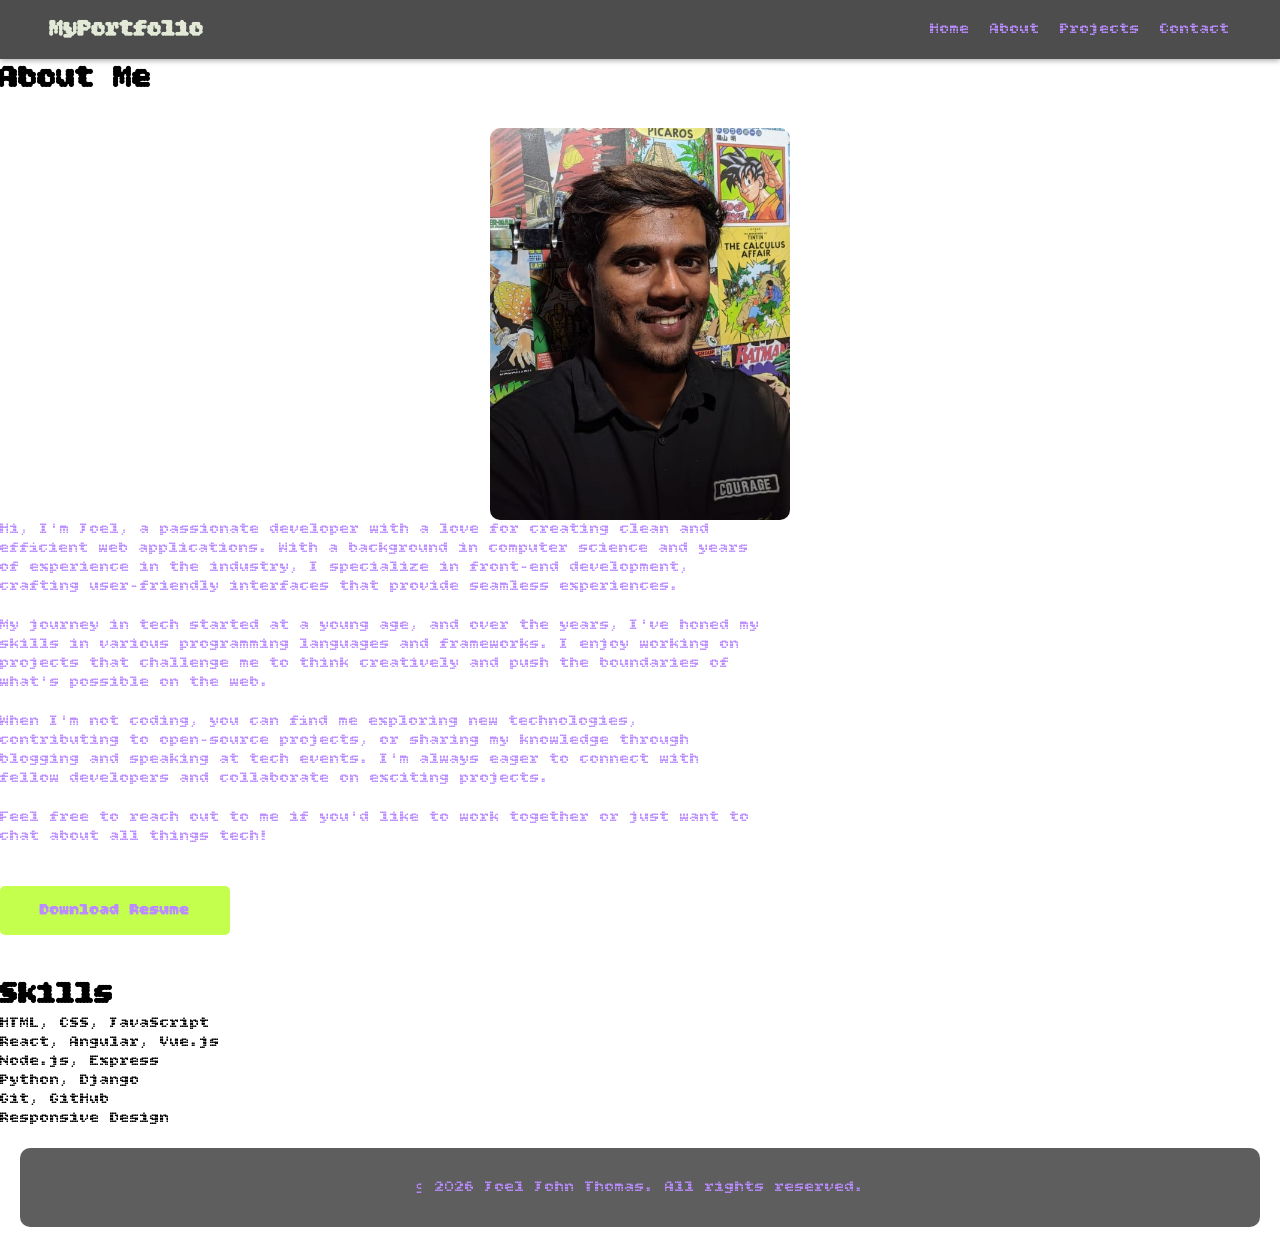
==== about.html @ 80421950 "Add files via upload" ====
<!DOCTYPE html>
<html lang="en">
<head>
    <meta charset="UTF-8">
    <meta name="viewport" content="width=device-width, initial-scale=1.0">
    <title>About me</title>
    <link rel="stylesheet" href="style.css">
</head>
<body>  
    <!-- Navbar -->
    <header>
        <nav class="navbar">
            <h2 class="logo">MyPortfolio</h2>
            <ul class="nav-links">
                <li></li>
                <li><a href="main.html">Home</a></li>
                <li><a href="about.html">About</a></li>
                <li><a href="projects.html">Projects</a></li>
                <li><a href="contact.html">Contact</a></li>
            </ul>
        </nav>
    </header>
    <main>
       <tb>
        <h1>About Me</h1>
        <div class="about-image">
            <img src="me.jpg" alt="Profile Image">
        </div>
        <div class="about-text">
        <p>Hi, I'm Joel, a passionate developer with a love for creating clean and efficient web applications. With a background in computer science and years of experience in the industry, I specialize in front-end development, crafting user-friendly interfaces that provide seamless experiences.</p>
        <p>My journey in tech started at a young age, and over the years, I've honed my skills in various programming languages and frameworks. I enjoy working on projects that challenge me to think creatively and push the boundaries of what's possible on the web.</p>
        <p>When I'm not coding, you can find me exploring new technologies, contributing to open-source projects, or sharing my knowledge through blogging and speaking at tech events. I'm always eager to connect with fellow developers and collaborate on exciting projects.</p>
        <p>Feel free to reach out to me if you'd like to work together or just want to chat about all things tech!</p>
        <div class="resume-button-container">
            <a href="resume.pdf.docx" download class="btn-resume">Download Resume</a>
        </div>
        </div>
        <h1>Skills</h1>
        <ol>
            <li>HTML, CSS, JavaScript</li>
            <li>React, Angular, Vue.js</li>
            <li>Node.js, Express</li>
            <li>Python, Django</li>
            <li>Git, GitHub</li>
            <li>Responsive Design</li>
       </tb>
    </main>
    <footer>
        <p>&copy; 2026 Joel John Thomas. All rights reserved.</p>
    </footer>
</body>     
</html>
---- style.css ----
@import url('https://fonts.googleapis.com/css2?family=Bitcount+Grid+Double:wght@100..900&display=swap');

* {
    margin: 0;
    padding: 0;
    box-sizing: border-box;
    font-family: 'Bitcount Grid Double', sans-serif;
}

html {
    scroll-behavior: smooth;
}

body {
    background-image:url(https://unsplash.com/photos/an-abstract-image-of-a-dogs-head-in-purple-green-and-yellow-AfrYX_Q9ofE)
    background-attachment: fixed;
    background-size: cover;
    background-position: center;
}

/* Navbar */
header {
    background: #4d4d4d;
    padding: 15px 50px;
    position: sticky;
    top: 0;
    z-index: 1000;
    box-shadow: 0 2px 5px rgba(0, 0, 0, 0.3);
}

.navbar {
    display: flex;
    align-items: center;
    justify-content: space-between;
    animation: fadeIn 1s ease-in;
}

.hamburger {
    display: none;
    flex-direction: column;
    cursor: pointer;
    background: none;
    border: none;
    padding: 5px;
}

.hamburger span {
    width: 25px;
    height: 3px;
    background-color: #ba8cff;
    margin: 5px 0;
    transition: 0.3s;
    display: block;
}

.hamburger.active span:nth-child(1) {
    transform: rotate(-45deg) translate(-8px, 8px);
}

.hamburger.active span:nth-child(2) {
    opacity: 0;
}

.hamburger.active span:nth-child(3) {
    transform: rotate(45deg) translate(-7px, -7px);
}

@keyframes fadeIn {
    from {
        opacity: 0;
    }
    to {
        opacity: 1;
    }
}

.logo {
    color: #e3e9d7;
    white-space: nowrap;
}

.nav-links {
    list-style: none;
    display: flex;
}

.nav-links li {
    margin-left: 20px;
}

.nav-links a {
    color: #ba8cff;
    text-decoration: none;
}

.nav-links a:hover {
    color: #c4ff4d;
}

/* Hero Section */
.hero {
    display: flex;
    flex-direction: column;
    align-items: center;
    justify-content: center;
    padding: 40px 20px;
    min-height: 85vh;
    background: rgba(42, 42, 42, 0.85);
    margin: 20px;
    border-radius: 10px;
    box-shadow: 0 8px 32px rgba(0, 0, 0, 0.4);
}

/* Text */
.hero-text {
    max-width: 100%;
    text-align: center;
}

.hero-text h1 {
    font-size: 48px;
    margin-bottom: 15px;
    color:#c4ff4d;
}

.hero-text p {
    margin-bottom: 20px;
    color: #ba8cff;
    font-size: 18px;
}

/* Button */
.btn {
    padding: 15px 40px;
    background: #c4ff4d;
    color:#ba8cff;
    text-decoration: none;
    border-radius: 5px;
}

.btn:hover {
    background: #ba8cff;
}

.resume-button-container {
    margin: 40px 0;
    display: flex;
    justify-content: flex-start;
}

.btn-resume {
    display: inline-flex;
    align-items: center;
    gap: 10px;
    padding: 15px 40px;
    background: #c4ff4d;
    color: #ba8cff;
    text-decoration: none;
    border-radius: 5px;
    font-weight: bold;
    transition: all 0.3s ease;
    font-size: 16px;
}

.btn-resume i {
    font-size: 18px;
}

.btn-resume:hover {
    background: #ba8cff;
    color: #c4ff4d;
    transform: translateY(-2px);
    box-shadow: 0 5px 15px #c4ff4d;
}

/* Image */
.hero-image img {
    width: 300px;
    border-radius: 10px;
}
footer {
    color:#4d4d4d
}
.p{
    font-size: smaller;
}
.contact {
    display: flex;
    flex-direction: row;
    gap: 40px;
    align-items: flex-start;
    padding: 40px 20px;
    text-align: left;
    min-height: auto;
    background: rgba(26, 26, 26, 0.85);
    margin: 20px;
    border-radius: 10px;
    box-shadow: 0 8px 32px rgba(0, 0, 0, 0.4);
}
.contact-info-section {
    flex: 1;
    min-width: 200px;
}
.contact-form-section {
    flex: 1;
    min-width: 300px;
}
.contact-form-section h2 {
    font-size: 32px;
    margin-bottom: 20px;
    color: #c4ff4d;
}
.contact-section {
    min-height: auto;
    background: rgba(26, 26, 26, 0.85);
    padding: 40px 20px;
    margin: 20px;
    border-radius: 10px;
    box-shadow: 0 8px 32px rgba(0, 0, 0, 0.4);
}
.contact h1 {
    font-size: 52px;
    margin-bottom: 20px;
    color: #c4ff4d;
}   
.contact p {
    margin-bottom: 20px;
    color: #ba8cff;
    font-size: 16px;
} 
.contact a {
    color: #c4ff4d;
    text-decoration: none;
}
.contact a:hover {
    color: #ba8cff;
}
.contact-links {
    list-style: none;
    margin-top: 20px;
}
.contact-links li {
    margin-bottom: 20px;
    display: flex;
    align-items: center;
    gap: 15px;
    font-size: 16px;
    color: #ba8cff;
}
.contact-links i {
    font-size: 24px;
    color: #c4ff4d;
    min-width: 30px;
    transition: all 0.3s ease;
}
.contact-links li:hover i {
    transform: scale(1.2) rotate(10deg);
    text-shadow: 0 0 10px #c4ff4d;
}
.contact-links a {
    color: #c4ff4d;
    text-decoration: none;
    transition: all 0.3s ease;
}
.contact-links a:hover {
    color: #ba8cff;
    text-decoration: underline;
}
.contact-info {
    margin-top: 20px;
}
.contact-form {
    margin-top: 40px;
    max-width: 800px;
    padding: 30px;
}
.form-group {
    margin-bottom: 20px;
    display: flex;
    flex-direction: column;
}
.form-group label {
    color: #c4ff4d;
    font-weight: bold;
    margin-bottom: 8px;
    font-size: 14px;
}
.form-group input,
.form-group textarea {
    padding: 12px;
    background: #2a2a2a;
    color: #ba8cff;
    border: 2px solid #ba8cff;
    border-radius: 5px;
    font-family: 'Bitcount Grid Double', sans-serif;
    font-size: 14px;
    transition: all 0.3s ease;
}
.form-group input:focus,
.form-group textarea:focus {
    outline: none;
    border-color: #c4ff4d;
    box-shadow: 0 0 10px rgba(196, 255, 77, 0.4);
}
.form-group textarea {
    resize: vertical;
}
.btn-submit {
    padding: 12px 40px;
    background: #c4ff4d;
    color: #ba8cff;
    border: none;
    border-radius: 5px;
    font-weight: bold;
    font-size: 16px;
    cursor: pointer;
    transition: all 0.3s ease;
    font-family: 'Bitcount Grid Double', sans-serif;
}
.btn-submit:hover {
    background: #ba8cff;
    color: #c4ff4d;
    transform: translateY(-2px);
    box-shadow: 0 5px 15px rgba(196, 255, 77, 0.4);
}
.about {
    display: flex;
    flex-direction: column; 
    padding: 40px 20px;
    text-align: left;
}
.about-section {
    min-height: auto;
    background: rgba(26, 26, 26, 0.85);
    padding: 40px 20px;
    margin: 20px;
    border-radius: 10px;
    box-shadow: 0 8px 32px rgba(0, 0, 0, 0.4);
}
.about h1 {
    font-size: 52px;
    margin-bottom: 20px;
    color: #c4ff4d;
}
.about p {
    margin-bottom: 20px;
    color: #ba8cff;
    font-size: 16px;
}
.about-image {
    margin-top: 30px;
    display: flex;
    justify-content: center;
}
.about-content {
    display: flex;
    align-items: flex-start;
    gap: 40px;
    margin-bottom: 40px;
}
.projects {
    display: flex;
    flex-direction: column; 
    padding: 40px 20px;
    text-align: left;
}
.projects-section {
    min-height: auto;
    background: rgba(26, 26, 26, 0.85);
    padding: 40px 20px;
    margin: 20px;
    border-radius: 10px;
    box-shadow: 0 8px 32px rgba(0, 0, 0, 0.4);
}
.projects h1 {
    font-size: 52px;
    margin-bottom: 20px;
    color: #c4ff4d;
}
.projects p {
    margin-bottom: 20px;
    color: #ba8cff;
    font-size: 16px;
}
.project-list {
    margin-top: 20px;
}
.project-list li {
    margin-bottom: 10px;
}
.project-list a {
    color: #c4ff4d;
    text-decoration: none;
}
.project-list a:hover {
    color: #ba8cff;
}
.project-item {
    margin-bottom: 20px;
}
.project-item h2 {
    font-size: 40px;
    margin-bottom: 10px;
    color: #c4ff4d;
}
.projects-container {
    display: flex;
    flex-direction: column;
    gap: 30px;
    margin-top: 20px;
}
.project-card {
    background: #2a2a2a;
    padding: 20px;
    border-radius: 8px;
    border-left: 4px solid #c4ff4d;
}
.project-card h2 {
    color: #c4ff4d;
    margin-bottom: 10px;
    font-size: 32px;
}
.project-card p {
    color: #ba8cff;
    margin-bottom: 15px;
    line-height: 1.6;
    font-size: 15px;
}
.about-image img {
    width: 300px;
    border-radius: 10px;
}
.about-image {
    flex-shrink: 0;
}
.about-text {
    max-width: 60%;
    flex: 1;
}
.about-text h1 {
    font-size: 52px;
    margin-bottom: 20px;
    color: #c4ff4d;
}
.about-text p {
    margin-bottom: 20px;
    color: #ba8cff;
    font-size: 16px;
}
.skills-list {
    margin-top: 30px;
    display: grid;
    grid-template-columns: repeat(auto-fit, minmax(200px, 1fr));
    gap: 20px;
}
.skill-item {
    display: flex;
    flex-direction: column;
    align-items: center;
    justify-content: center;
    padding: 20px;
    background: rgba(42, 42, 42, 0.5);
    border-radius: 10px;
    color: #ba8cff;
    transition: all 0.3s ease;
    cursor: pointer;
}
.skill-item i {
    font-size: 52px;
    color: #c4ff4d;
    margin-bottom: 10px;
    transition: all 0.3s ease;
}
.skill-item span {
    text-align: center;
    font-weight: bold;
}
.skill-item:hover {
    background: rgba(196, 255, 77, 0.1);
    transform: translateY(-5px);
    box-shadow: 0 0 20px rgba(196, 255, 77, 0.6),
                0 0 40px rgba(186, 140, 255, 0.4);
}
.skill-item:hover i {
    color: #c4ff4d;
    text-shadow: 0 0 10px #c4ff4d, 0 0 20px #ba8cff;
}
.skills-list li {
    color: #ba8cff;
    margin-bottom: 10px;
    line-height: 1.8;
}
.footer {
    background: #4d4d4d;
    padding: 15px 50px;
    text-align: center;
}
footer {
    background: rgba(77, 77, 77, 0.9);
    padding: 30px 50px;
    text-align: center;
    color: #ba8cff;
    margin: 20px;
    border-radius: 10px;
}

/* ===== RESPONSIVE DESIGN - MEDIA QUERIES ===== */

/* Tablet View (768px and below) */
@media (max-width: 768px) {
    header {
        padding: 15px 20px;
    }

    .hamburger {
        display: flex;
    }

    .nav-links {
        position: absolute;
        top: 60px;
        left: -100%;
        flex-direction: column;
        background-color: #4d4d4d;
        width: 100%;
        text-align: center;
        transition: 0.3s;
        padding: 20px 0;
        box-shadow: 0 10px 27px rgba(0, 0, 0, 0.5);
    }

    .nav-links.active {
        left: 0;
    }

    .nav-links li {
        margin: 15px 0;
    }

    .hero {
        padding: 30px 15px;
        min-height: 60vh;
    }

    .hero-text h1 {
        font-size: 36px;
        margin-bottom: 10px;
    }

    .hero-text p {
        font-size: 16px;
        margin-bottom: 15px;
    }

    .about-section,
    .projects-section,
    .contact-section {
        padding: 40px 20px;
        margin: 15px;
    }

    .about h1,
    .projects h1,
    .contact h1 {
        font-size: 36px;
    }

    .about-content {
        flex-direction: column;
        gap: 20px;
    }

    .about-text {
        max-width: 100%;
    }

    .about-image img {
        width: 100%;
        max-width: 250px;
    }

    .skills-list {
        grid-template-columns: repeat(auto-fit, minmax(150px, 1fr));
        gap: 15px;
    }

    .projects-container {
        gap: 20px;
    }

    .contact {
        flex-direction: column;
        gap: 30px;
    }

    .contact-info-section,
    .contact-form-section {
        min-width: auto;
    }

    .contact-form {
        max-width: 100%;
        padding: 20px;
    }

    footer {
        padding: 20px 15px;
        margin: 15px;
    }
}

/* Mobile View (480px and below) */
@media (max-width: 480px) {
    * {
        font-size: 14px;
    }

    header {
        padding: 12px 15px;
    }

    .logo {
        font-size: 18px;
    }

    .hero {
        padding: 20px 15px;
        min-height: 50vh;
    }

    .hero-text h1 {
        font-size: 28px;
        margin-bottom: 10px;
    }

    .hero-text p {
        font-size: 14px;
        margin-bottom: 15px;
    }

    .btn {
        padding: 10px 25px;
        font-size: 14px;
    }

    .about-section,
    .projects-section,
    .contact-section {
        padding: 25px 15px;
        margin: 10px;
        border-radius: 8px;
    }

    .about h1,
    .projects h1,
    .contact h1 {
        font-size: 26px;
        margin-bottom: 15px;
    }

    .about h2 {
        font-size: 20px;
    }

    .about p,
    .projects p,
    .contact p {
        font-size: 14px;
        margin-bottom: 12px;
    }

    .about-image img {
        width: 100%;
        max-width: 200px;
    }

    .skills-list {
        grid-template-columns: repeat(auto-fit, minmax(120px, 1fr));
        gap: 10px;
    }

    .skill-item {
        padding: 15px;
    }

    .skill-item i {
        font-size: 36px;
        margin-bottom: 8px;
    }

    .skill-item span {
        font-size: 12px;
    }

    .project-item h2 {
        font-size: 22px;
        margin-bottom: 8px;
    }

    .contact-links li {
        font-size: 14px;
        margin-bottom: 15px;
    }

    .contact-links i {
        font-size: 20px;
    }

    .contact-form-section h2 {
        font-size: 22px;
    }

    .form-group label {
        font-size: 12px;
    }

    .form-group input,
    .form-group textarea {
        padding: 10px;
        font-size: 14px;
    }

    .btn-submit {
        padding: 10px 30px;
        font-size: 14px;
    }

    .btn-resume {
        padding: 10px 20px;
        font-size: 13px;
        gap: 8px;
    }

    .btn-resume i {
        font-size: 14px;
    }

    footer {
        padding: 15px 10px;
        margin: 10px;
        font-size: 12px;
    }

    footer p {
        font-size: 12px;
    }
}

/* Extra small devices (320px) */
@media (max-width: 320px) {
    .hero-text h1 {
        font-size: 22px;
    }

    .hero-text p {
        font-size: 12px;
    }

    .about h1,
    .projects h1,
    .contact h1 {
        font-size: 22px;
    }

    .btn,
    .btn-submit,
    .btn-resume {
        padding: 8px 15px;
        font-size: 12px;
    }

    .skills-list {
        grid-template-columns: repeat(2, 1fr);
    }
}

@keyframes fadeInUp {
    from {
        opacity: 0;
        scale: 0.1em;
    }
    to {
        opacity: 1;
        scale: 1;
    }
}
.hero{
    animation: fadeInUp 2s ease forwards;
    animation-timeline: view();
}
.about-section {
    animation: fadeInUp 2s ease forwards;
    animation-timeline: view();
}
.projects-section {
    animation: fadeInUp 2s ease forwards;
    animation-timeline: view();
}
.contact-section {
    animation: fadeInUp 2s ease forwards;
    animation-timeline: view();
}
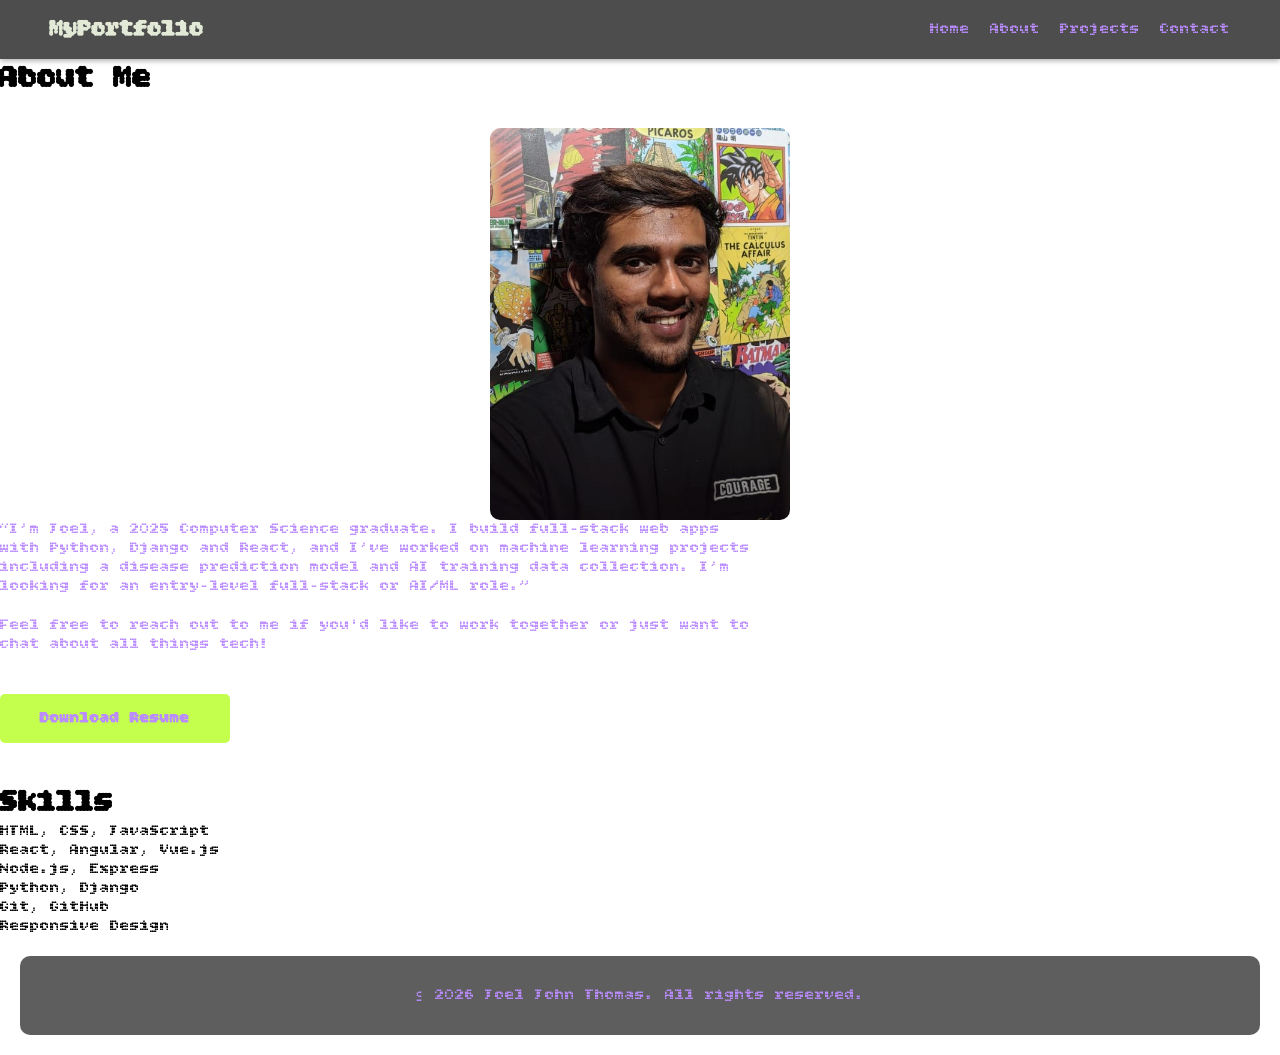
==== commit 98c2e88d: "Revise about me section and improve content Updated personal description and removed redundant text." ====
--- a/about.html
+++ b/about.html
@@ -27,9 +27,7 @@
             <img src="me.jpg" alt="Profile Image">
         </div>
         <div class="about-text">
-        <p>Hi, I'm Joel, a passionate developer with a love for creating clean and efficient web applications. With a background in computer science and years of experience in the industry, I specialize in front-end development, crafting user-friendly interfaces that provide seamless experiences.</p>
-        <p>My journey in tech started at a young age, and over the years, I've honed my skills in various programming languages and frameworks. I enjoy working on projects that challenge me to think creatively and push the boundaries of what's possible on the web.</p>
-        <p>When I'm not coding, you can find me exploring new technologies, contributing to open-source projects, or sharing my knowledge through blogging and speaking at tech events. I'm always eager to connect with fellow developers and collaborate on exciting projects.</p>
+        <p>“I’m Joel, a 2025 Computer Science graduate. I build full-stack web apps with Python, Django and React, and I’ve worked on machine learning projects including a disease prediction model and AI training data collection. I’m looking for an entry-level full-stack or AI/ML role.”</p>
         <p>Feel free to reach out to me if you'd like to work together or just want to chat about all things tech!</p>
         <div class="resume-button-container">
             <a href="resume.pdf.docx" download class="btn-resume">Download Resume</a>
@@ -49,4 +47,4 @@
         <p>&copy; 2026 Joel John Thomas. All rights reserved.</p>
     </footer>
 </body>     
-</html>+</html>
--- a/style.css
+++ b/style.css
@@ -785,18 +785,18 @@
     }
 }
 .hero{
-    animation: fadeInUp 2s ease forwards;
+    animation: fadeInUp 1s ease forwards;
     animation-timeline: view();
 }
 .about-section {
-    animation: fadeInUp 2s ease forwards;
+    animation: fadeInUp 1s ease forwards;
     animation-timeline: view();
 }
 .projects-section {
-    animation: fadeInUp 2s ease forwards;
+    animation: fadeInUp 1s ease forwards;
     animation-timeline: view();
 }
 .contact-section {
-    animation: fadeInUp 2s ease forwards;
+    animation: fadeInUp 1s ease forwards;
     animation-timeline: view();
 }
